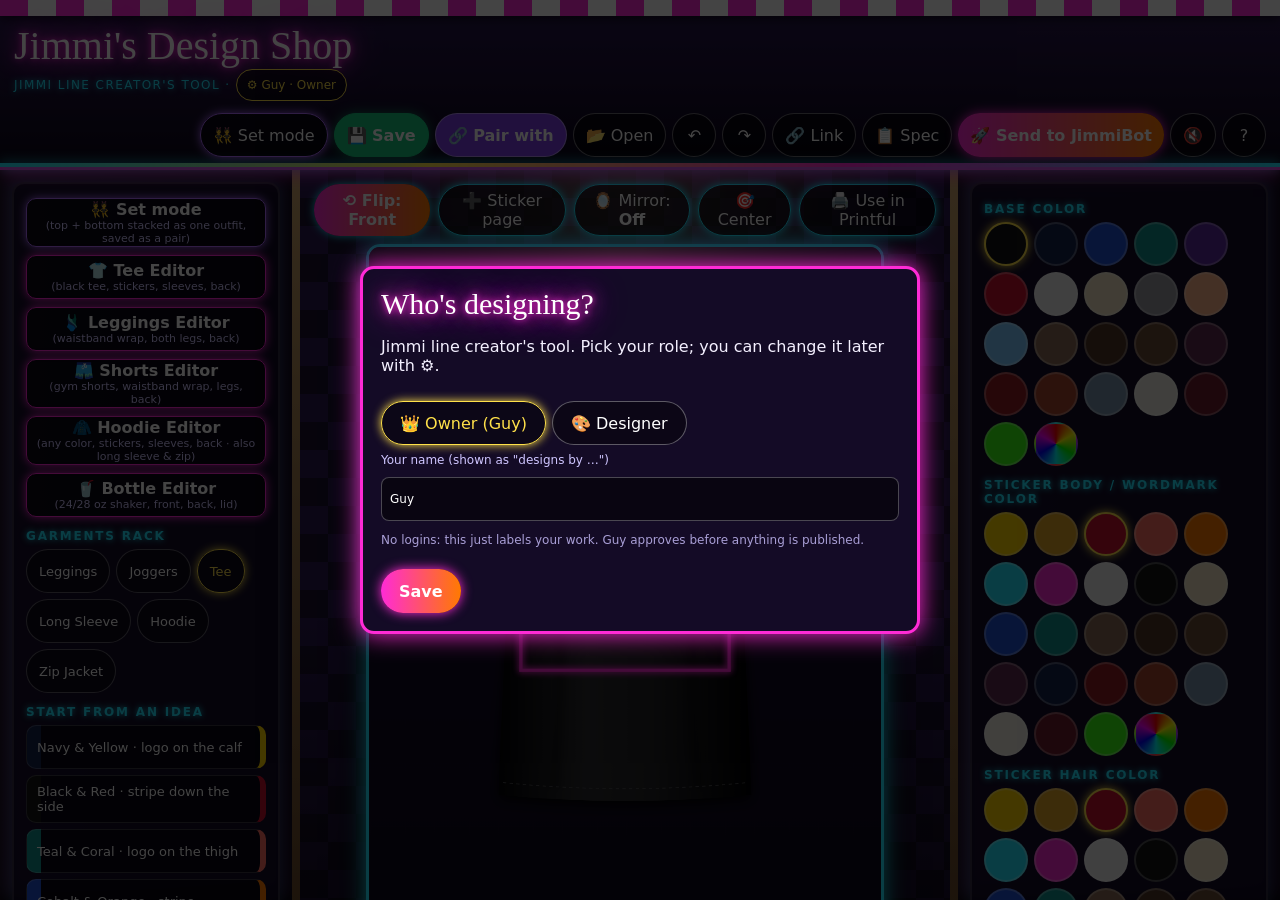
==== desk-printful-preview/index.html @ 70dbf86e "Add /desk-printful-preview/ snapshot of Printful handoff for QA (no service worker; live /desk uncha" ====
<!DOCTYPE html>
<html lang="en"><head><meta charset="UTF-8"><meta name="viewport" content="width=device-width,initial-scale=1,viewport-fit=cover">
<title>Jimmi's Design Shop</title><meta name="theme-color" content="#0b0618">
<link rel="icon" href="icons/jimmi-round.ico"><link rel="apple-touch-icon" href="icons/icon-192.png">
<link rel="stylesheet" href="app.css?v=20261105a"></head>
<body>
<header class="facade">
 <div class="awning"></div>
 <div class="signrow">
  <div class="brand"><h1 class="neon">Jimmi's Design Shop</h1><p class="sub">Jimmi line creator's tool · <button id="bProf" class="who" title="Who's designing? (settings)">⚙ <span id="whoName">…</span></button></p></div>
  <div class="tools">
   <button id="bSet" class="setb" title="Design a top + bottom as one outfit">👯<span> Set mode</span></button>
   <button id="bSave" class="save" title="Save design to My Designs (Ctrl+Shift+S)">💾<span> Save</span></button>
   <button id="bPair" title="Pair this design with a saved one (sold as a set)">🔗<span> Pair with</span></button>
   <button id="bOpen" title="Open design (Ctrl+O)">📂<span> Open</span></button>
   <button id="bUndo" title="Undo (Ctrl+Z)">↶</button><button id="bRedo" title="Redo (Ctrl+Y)">↷</button>
   <button id="bLink" title="Copy share link (Ctrl+Shift+C)">🔗<span> Link</span></button>
   <button id="bSpec" title="Copy the complete design spec + exact link for JimmiBot">📋<span> Spec</span></button><button id="bSend" class="hot" title="Send to JimmiBot (Ctrl+S)">🚀<span> Send to JimmiBot</span></button>
   <button id="bMusic" title="Music (M)">🔇</button><button id="bHelp" title="Shortcuts (?)">?</button>
  </div>
 </div>
 <div class="tubes"></div>
 <input type="file" id="file" accept=".json,application/json" hidden>
</header>
<audio id="bgm" src="audio/jimmy-soft.mp3" loop preload="none" playsinline></audio>
<main class="shop">
 <aside class="rack left">
  <section data-tab="garment"><button id="setBtn" class="wide teeBtn setb">👯 Set mode <small>(top + bottom stacked as one outfit, saved as a pair)</small></button><button id="teeBtn" class="wide teeBtn">👕 Tee Editor <small>(black tee, stickers, sleeves, back)</small></button><button id="legBtn" class="wide teeBtn">🩱 Leggings Editor <small>(waistband wrap, both legs, back)</small></button><button id="shortsBtn" class="wide teeBtn">🩳 Shorts Editor <small>(gym shorts, waistband wrap, legs, back)</small></button><button id="hoodBtn" class="wide teeBtn">🧥 Hoodie Editor <small>(any color, stickers, sleeves, back · also long sleeve &amp; zip)</small></button><button id="botBtn" class="wide teeBtn">🥤 Bottle Editor <small>(24/28 oz shaker, front, back, lid)</small></button><h4>Garments rack</h4><div class="row" id="g"></div>
   <div class="legacy"><h4>View</h4><div class="row" id="view"></div></div>
   <h4>Start from an idea</h4><div class="starters" id="starters"></div><button id="surprise" class="wide">🎲 Surprise me</button></section>
  <section data-tab="inbox" class="subs"><div class="store-sign"><span class="neon2" id="subsSign">Submissions</span></div>
   <div id="review"></div>
   </section>
  <section data-tab="inbox" id="yourDesigns"><h4>📂 Your designs</h4><div class="row"><button class="chip" id="rOpen">📂 Open file</button><button class="chip" id="rLink">🔗 Paste link</button></div><div id="saved" class="inbox"></div><p class="hint">Saved on this device. Tap one to reopen it in its editor.</p></section>
  <section data-tab="inbox"><h4>📥 JimmiBot Inbox</h4><div id="inbox" class="inbox"></div><p class="hint">Or drop a .jimmi.json anywhere on the window.</p></section>
 </aside>
 <section class="stage"><div id="tweakStage" class="tweakban stageban" hidden></div><div id="setBar" class="setbar"><b>👯 Set</b> <label>Top <select id="setTop"></select></label> <label>Bottom <select id="setBot"></select></label> <span class="seg" id="setTgt"><button data-t="top">Top</button><button data-t="bottom">Bottom</button><button data-t="both">Both</button></span> <button id="setExit" class="chip">✕ Exit set</button></div><canvas id="outfit" width="600" height="1100" title="Tap the top or bottom to edit it"></canvas><div class="spot"></div><div class="stagebar teeOnly"><button id="flip" class="hot">⟲ Flip: <b id="flipLab">Front</b></button><button id="stkBtn">➕ Sticker page</button><button id="mirBtn" title="Mirror stickers to the opposite sleeve / wrist / leg">🪞 Mirror: <b>Off</b></button><button id="ctrBtn" title="Center the selected sticker in this print zone">🎯 Center</button></div><canvas id="cv" width="1200" height="1600"></canvas>
  <p class="cap" id="cap"></p></section>
 <aside class="rack right">
  <section data-tab="colors"><h4>Base color</h4><div class="row" id="base"></div>
   <div class="legacy"><h4>Logo color</h4><div class="row" id="logoc"></div><h4>Hair color</h4><div class="row" id="hairc"></div>
   <h4>Side stripe</h4><div class="row" id="st"></div><label class="sl">Stripe width <input type="range" id="sw" min="2" max="14" step="1"></label></div>
   <div class="legsOnly"><h4>Side stripe</h4><div class="row" id="st2"></div><div class="row" id="stc" title="Number of parallel side stripes"></div><label class="sl">Stripe width <input type="range" id="sw2" min="2" max="14" step="1"></label></div>
   <div class="botOnly"><h4>Bottle presets</h4><div class="row" id="botPre"></div><h4>Lid color</h4><div class="row" id="lidc"></div><h4>Size</h4><div class="row" id="botSize"></div></div>
   <div class="teeOnly"><h4>Sticker body / wordmark color</h4><div class="row" id="sBody"></div><h4>Sticker hair color</h4><div class="row" id="sHair"></div></div></section>
  <section data-tab="place" class="teeOnly" id="teePanel"><div class="notBot"><h4>Style (keeps your stickers)</h4><div class="row" id="teeStyle"></div></div><h4>Print zone</h4><div class="row" id="zones"></div>
   <button id="stkBtn2" class="wide">➕ Add from Sticker page</button><button id="badgeBtn" class="wide">🏅 Badge: head + "Jimmi" arched above + "at the gym" below</button>
   <h4>Selected sticker: <span id="sName">none</span></h4>
   <label class="sl">Size <input type="range" id="sSize" min="0.1" max="3" step="0.01"></label>
   <label class="sl">Angle <span id="sAngV">0°</span> <input type="range" id="sAng" min="-180" max="180" step="1"></label>
   <div class="row" id="sActs"><button class="chip" data-a="dup">⧉ Duplicate</button><button class="chip" data-a="del">🗑 Delete</button><button class="chip" data-a="fwd">⬆ Forward</button><button class="chip" data-a="bwd">⬇ Back</button></div>
   <div class="strOnly" id="strPanel"><h4>➖ Stripe</h4><div class="row" id="stLines"></div>
   <label class="sl">Thickness <b id="stThV">1/4″</b> <input type="range" id="stTh" min="0" max="100" step="0.5"></label>
   <label class="sl">Length <b id="stLenV">0″</b> <input type="range" id="stLen" min="6" max="760" step="1"></label>
   <p class="hint">Drag the corner handle to stretch the length only · rotate to run it across, down a sleeve or down a leg.</p></div>
   <div class="txtOnly" id="txtPanel"><h4>✍️ Curved text</h4><div class="row" id="tWord"></div><div class="row" id="tFont"></div>
   <label class="sl">Curve <b id="tCurveV">0°</b> <input type="range" id="tCurve" min="-360" max="360" step="1"></label>
   <label class="sl">Letter spacing <b id="tSpV">0</b> <input type="range" id="tSp" min="-6" max="30" step="1"></label>
   <p class="hint">+ arches over the top · − curves underneath like a smile · brand words only.</p></div>
   <div class="rep" id="rep"><h4>🔁 Repeat / pattern</h4><div class="row" id="repMode"></div>
   <label class="sl">Count <b id="repNV">8</b> <input type="range" id="repN" min="2" max="24" step="1" value="8"></label>
   <label class="sl">Spacing <b id="repGV">10</b> <input type="range" id="repG" min="0" max="80" step="1" value="10"></label>
   <div class="row"><button class="chip hot" id="repGo">🔁 Repeat it</button><button class="chip" id="repUn">Ungroup</button><button class="chip" id="repDel">🗑 Delete group</button></div>
   <p class="hint" id="repHint">Pick a sticker, then repeat it. Copies tile evenly and stay linked as a group, so repeating again re-tiles them.</p></div>
   <p class="hint">Tap a zone (front, back, either sleeve, or the waistband/legs on leggings) to select it. ⧉ Duplicate keeps adding copies, so you can stack several stickers in one zone. Drag a sticker to move · ⤡ corner to resize · ⟳ handle to rotate (hold Shift to snap 45°) · pinch / twist with two fingers.</p>
   <h4>Design</h4><label class="fld">Name <input id="nm2" maxlength="60"></label><label class="sl chk"><span><input type="checkbox" id="creditTag"> Include "designs by" credit tag on the print PNG</span></label>
   <p class="spec" id="spec2"></p></section>
  <section data-tab="place" class="legacy"><h4>Selected: <span id="selName"></span></h4><div class="row" id="selRow"></div>
   <h4>Logo placement</h4><div class="row" id="lp"></div>
   <h4>Wordmark placement</h4><div class="row" id="wp"></div>
   <label class="sl">Logo size <input type="range" id="ls" min="0.2" max="2" step="0.01"></label>
   <label class="sl">Wordmark size <input type="range" id="ws" min="0.2" max="2" step="0.01"></label>
   <label class="sl">Wordmark angle <input type="range" id="wr" min="-180" max="180" step="1"></label>
   <p class="hint">Drag the logo or wordmark on the garment. Pinch or scroll-wheel to resize.</p>
   <h4>Design</h4><label class="fld">Name <input id="nm" maxlength="60"></label><label class="fld">Notes for JimmiBot <textarea id="nt" rows="3"></textarea></label>
   <p class="spec" id="spec"></p></section>
 </aside>
</main>
<nav class="tabbar" id="tabbar"><button data-t="garment" class="on">👕<span>Garment</span></button><button data-t="colors">🎨<span>Colors</span></button><button data-t="place">📍<span>Placement</span></button><button data-t="inbox">📥<span id="tabInbox">Inbox</span></button></nav>
<div class="modal lib" id="lib" hidden><div class="box"><div class="store-sign"><span class="neon2">Sticker Page</span></div><p class="hint">Only official Jimmi art: the Buff Jimmi logo and the "Jimmi / at the gym" wordmark. Tap one to stick it on <b id="libZone">the front</b>. Recolor it after.</p><div id="libGrid" class="libgrid"></div><button id="libClose">Close</button></div></div>
<div class="modal" id="modal" hidden><div class="box"><div id="mBody"></div><button id="mClose" class="hot">Got it</button></div></div>
<div class="drop" id="drop" hidden>Drop the .jimmi.json to load it</div>
<div class="toast" id="toast"></div>
<script src="assets.js?v=20261105a"></script><script src="assets2.js?v=20261105a"></script><script src="gyj.js?v=20261105a"></script><script src="fonts.js?v=20261105a"></script><script src="inbox/inbox.js?v=20261105a"></script><script src="render.js?v=20261105a"></script><script src="tee-render.js"></script><script src="app.js?v=20261105a"></script><script src="printful.js?v=20261107a"></script>
<script>/* preview copy: no service worker (keeps live /desk caches untouched) */</script>
</body></html>
---- desk-printful-preview/app.css ----
:root{--neon:#ff2bd6;--cyan:#22e6ff;--yel:#ffe14a;--bg:#0b0618}
[hidden]{display:none!important}
*{box-sizing:border-box}html,body{margin:0;height:100%}
body{background:var(--bg);color:#f4f0ff;font-family:system-ui,-apple-system,Segoe UI,Roboto,sans-serif;display:flex;flex-direction:column;overflow:hidden}
button{font:inherit;color:#fff;cursor:pointer}
.facade{flex:none;background:linear-gradient(#2a1850,#0b0618);border-bottom:3px solid var(--neon);box-shadow:0 0 18px var(--neon);position:relative;z-index:5}
.awning{height:16px;background:repeating-linear-gradient(90deg,var(--neon) 0 28px,#fff 28px 56px);box-shadow:0 4px 10px #0008}
.signrow{display:flex;align-items:center;gap:12px;padding:6px 14px;flex-wrap:wrap}
.neon{font-family:"Brush Script MT","Segoe Script",cursive;font-weight:400;font-size:40px;margin:0;color:#fff;text-shadow:0 0 6px var(--neon),0 0 18px var(--neon),0 0 36px var(--neon);animation:flick 6s infinite}
@keyframes flick{0%,92%,96%,100%{opacity:1}94%{opacity:.6}}
.tools{margin-left:auto;display:flex;gap:6px;flex-wrap:wrap}
.tools button{min-height:44px;min-width:44px;padding:6px 12px;border:1px solid #fff6;border-radius:99px;background:#0008}
.tools button:hover{border-color:var(--cyan);box-shadow:0 0 8px var(--cyan)}
.hot{background:linear-gradient(90deg,var(--neon),#ff7a00)!important;border:0!important;font-weight:800;box-shadow:0 0 12px var(--neon)}
.tubes{height:4px;background:linear-gradient(90deg,var(--cyan),var(--yel),var(--neon),var(--cyan));box-shadow:0 0 12px var(--cyan)}
.shop{flex:1;display:grid;grid-template-columns:300px 1fr 330px;min-height:0;background:radial-gradient(ellipse at 50% -10%,#ffd9a033,#0000 55%),#140b26}
.rack{overflow:auto;padding:12px;background:linear-gradient(90deg,#3a2350,#24143a);border:0 solid #6b4a2a;box-shadow:inset 0 0 20px #000}
.rack.left{border-right-width:8px;border-image:linear-gradient(#c9a26b,#6b4a2a) 1}.rack.right{border-left-width:8px;border-image:linear-gradient(#c9a26b,#6b4a2a) 1}
.rack section{background:#0d0820cc;border:2px solid #ffffff22;border-radius:12px;padding:6px 12px 12px;margin-bottom:12px;box-shadow:0 6px 0 #6b4a2a,0 0 12px #22e6ff22}
h4{margin:12px 0 6px;font-size:12px;letter-spacing:.15em;text-transform:uppercase;color:var(--cyan);text-shadow:0 0 6px var(--cyan)}
.row{display:flex;flex-wrap:wrap;gap:6px}
.chip{min-height:44px;padding:8px 12px;border:1px solid #fff5;border-radius:99px;background:#0006;font-size:13px}
.chip.on,.sw.on{border-color:var(--yel);box-shadow:0 0 10px var(--yel);color:var(--yel)}
.sw{width:44px;height:44px;border-radius:50%;border:2px solid #fff4}
.sw.custom{background:conic-gradient(red,yellow,lime,cyan,blue,magenta,red);position:relative;overflow:hidden}.sw.custom input{opacity:0;position:absolute;inset:0;width:100%;height:100%;cursor:pointer}
.starters{display:flex;flex-direction:column;gap:6px}
.starter{min-height:44px;text-align:left;padding:8px 10px;border-radius:10px;border:1px solid #fff3;background:linear-gradient(90deg,var(--a) 0 14px,#0008 14px);border-right:6px solid var(--b);font-size:13px}
.wide{width:100%;min-height:44px;margin-top:8px;border-radius:10px;border:1px solid var(--yel);background:#0008}
.inbox{display:flex;flex-direction:column;gap:6px}
.inbox button{min-height:52px;text-align:left;border-radius:10px;border:1px solid #fff3;background:#0008;padding:8px 10px;display:flex;gap:10px;align-items:center}
.inbox i{width:28px;height:28px;border-radius:6px;background:var(--a);border:4px solid var(--b);flex:none}
.inbox small{display:block;color:#cfc6ff;font-size:11px}
.stage{position:relative;display:flex;flex-direction:column;align-items:center;justify-content:center;min-height:0;padding:14px;
 background:linear-gradient(#0000 60%,#0007),repeating-conic-gradient(#1a1030 0 25%,#2a1850 0 50%) 0 0/56px 56px}
.spot{position:absolute;inset:0;background:radial-gradient(ellipse at 50% 0,#ffe3b04d,#0000 60%);pointer-events:none}
#cv{height:100%;max-height:calc(100vh - 150px);aspect-ratio:3/4;width:auto;max-width:100%;border-radius:14px;border:3px solid var(--cyan);box-shadow:0 0 22px var(--cyan),0 20px 40px #000;touch-action:none;position:relative}
.cap{font-size:12px;color:#cfc6ff;margin:8px 0 0;text-align:center;position:relative}
.sl,.fld{display:flex;flex-direction:column;font-size:12px;color:#cfc6ff;margin-top:8px;gap:4px}
input[type=range]{width:100%;height:32px;accent-color:var(--neon)}
.fld input,.fld textarea{background:#0008;color:#fff;border:1px solid #fff4;border-radius:8px;padding:8px;font:inherit;min-height:40px}
.hint,.spec{font-size:12px;color:#a99fd6}.spec{white-space:pre-wrap;font-family:ui-monospace,monospace;font-size:11px}
.tabbar{display:none}
.modal{position:fixed;inset:0;background:#000b;display:flex;align-items:center;justify-content:center;z-index:30}
.modal .box{max-width:560px;margin:16px;background:#140b26;border:3px solid var(--neon);box-shadow:0 0 24px var(--neon);border-radius:14px;padding:18px}
.modal .box button{min-height:44px;padding:8px 18px;border-radius:99px;margin-top:10px}
.modal code{background:#0008;padding:2px 6px;border-radius:4px;color:var(--yel)}
.drop{position:fixed;inset:12px;border:4px dashed var(--yel);border-radius:18px;background:#0b0618cc;display:flex;align-items:center;justify-content:center;font-size:28px;z-index:40;pointer-events:none}
.toast{position:fixed;left:50%;bottom:90px;transform:translateX(-50%);background:#000c;border:1px solid var(--cyan);padding:10px 16px;border-radius:99px;opacity:0;transition:opacity .3s;z-index:50;pointer-events:none}
.toast.on{opacity:1}
/* tablet / unfolded Fold (≈880) and folded (≈375): touch layout */
@media (max-width:1000px){
 .neon{font-size:30px}.signrow{padding:4px 10px;gap:6px}.tools{margin-left:0;width:100%;justify-content:space-between}
 .tools button{padding:6px 10px;font-size:13px}
 .shop{display:flex;flex-direction:column;overflow:hidden}
 .stage{flex:none;height:48vh;padding:8px;order:-1}#cv{max-height:100%}
 .rack{flex:1;border:0!important;padding:8px}
 .rack.left,.rack.right{display:contents}
 .shop>.rack section{display:none;overflow:auto;margin:8px;flex:1}
 body[data-tab=garment] [data-tab=garment],body[data-tab=colors] [data-tab=colors],body[data-tab=place] [data-tab=place],body[data-tab=inbox] [data-tab=inbox]{display:block}
 .tabbar{display:flex;flex:none;background:#0b0618;border-top:3px solid var(--neon);box-shadow:0 0 14px var(--neon);padding-bottom:env(safe-area-inset-bottom)}
 .tabbar button{flex:1;min-height:58px;background:none;border:0;display:flex;flex-direction:column;align-items:center;justify-content:center;font-size:20px;gap:2px}
 .tabbar span{font-size:11px}.tabbar .on{color:var(--yel);text-shadow:0 0 8px var(--yel)}
}
@media (max-width:1000px) and (min-width:700px){.stage{height:auto;flex:1}.shop{flex-direction:row}.shop>.rack section{flex:none;width:380px;margin:8px}#cv{max-height:calc(100vh - 220px)}}
@media (max-width:460px){.tools{flex-wrap:nowrap;gap:4px}.tools button{padding:4px;flex:1}.tools .hot span{display:none}.tools .hot::after{content:" Send";font-size:13px}.tools button:not(.hot) span{display:none}.tools .hot{flex:3}.neon{font-size:26px;width:100%;text-align:center}.cap{display:none}}
/* ---- Tee Editor + review (v2) ---- */
.brand{display:flex;flex-direction:column}.sub{margin:0;font-size:12px;letter-spacing:.12em;color:var(--cyan);text-shadow:0 0 6px var(--cyan);text-transform:uppercase}
.who{min-height:32px;background:#0008;border:1px solid var(--yel);border-radius:99px;padding:2px 10px;color:var(--yel);font-size:12px;letter-spacing:0;text-transform:none}
body:not(.tee) .teeOnly{display:none!important}body.tee .legacy{display:none!important}
.teeBtn{border-color:var(--neon)!important;box-shadow:0 0 10px var(--neon);font-weight:800}.teeBtn small{display:block;font-weight:400;font-size:11px;color:#cfc6ff}
.stagebar{position:relative;display:flex;gap:8px;margin-bottom:8px;z-index:2}.stagebar button{min-height:44px;padding:6px 16px;border-radius:99px;border:1px solid var(--cyan);background:#0009;box-shadow:0 0 8px var(--cyan)}
#cv.flipping{transition:transform .22s ease-in}
.store-sign{background:#0b0618;border:3px solid var(--neon);border-radius:10px;padding:6px;margin:8px 0;text-align:center;box-shadow:0 0 14px var(--neon),inset 0 0 10px var(--neon)}
.neon2{font-family:"Brush Script MT","Segoe Script",cursive;font-size:28px;color:#fff;text-shadow:0 0 6px var(--cyan),0 0 16px var(--cyan),0 0 30px var(--cyan);animation:flick 7s infinite}
.libgrid{display:grid;grid-template-columns:repeat(auto-fill,minmax(92px,1fr));gap:8px;max-height:60vh;overflow:auto;padding:4px}
.libgrid h5{grid-column:1/-1;margin:8px 0 0;color:var(--yel);font-size:12px;letter-spacing:.1em;text-transform:uppercase}
.libgrid button{min-height:92px;border-radius:10px;border:2px solid #fff3;background:repeating-conic-gradient(#1a1030 0 25%,#2a1850 0 50%) 0 0/20px 20px;padding:4px}
.libgrid button:hover,.libgrid button:focus{border-color:var(--neon);box-shadow:0 0 10px var(--neon)}.libgrid canvas{width:100%;height:auto;display:block}
.lib .box{max-width:760px;width:calc(100% - 24px)}
.rv{border:2px solid var(--yel);border-radius:10px;padding:8px;background:#0008;font-size:13px}.rv b.credit{color:var(--yel);font-style:italic}
.pill{display:inline-block;padding:2px 10px;border-radius:99px;font-size:11px;font-weight:800;text-transform:uppercase;letter-spacing:.08em;background:#555}
.pill.submitted{background:#ff7a00}.pill.approved{background:#1a9e4a}.pill.rejected{background:#c8102e}.pill.draft{background:#5b2a9e}
.rv textarea{width:100%;background:#0008;color:#fff;border:1px solid #fff4;border-radius:8px;padding:6px;font:inherit;margin-top:6px}
.rv .acts{display:flex;gap:6px;margin-top:6px}.rv .acts button{flex:1;min-height:44px;border-radius:99px;border:0;font-weight:800}.ok{background:#1a9e4a}.no{background:#c8102e}
.rv ol{margin:6px 0 0;padding-left:18px;font-size:11px;color:#cfc6ff}
.chk input{width:20px;height:20px;vertical-align:middle}
.prof .chip{font-size:16px}.prof input{width:100%;min-height:44px;background:#0008;color:#fff;border:1px solid #fff4;border-radius:8px;padding:8px;font:inherit;margin-top:6px}
@media (max-width:460px){.sub{font-size:10px;text-align:center}.brand{width:100%}.stagebar{margin-bottom:4px}.stagebar button{padding:4px 10px;font-size:13px}}
@media (max-width:1000px){.stage{flex-direction:column}#cv{max-height:calc(100% - 52px)}}
body.tee #cv{max-height:calc(100vh - 210px)}@media (max-width:1000px){body.tee #cv{max-height:calc(100% - 52px)}}
@media (max-width:1000px){.shop>.rack section.subs{flex:4 1 auto}}
@media (pointer:coarse),(max-width:1000px){.who{min-height:44px}}
.rep{margin-top:10px;padding:8px 10px;border:1px dashed #ff2bd666;border-radius:12px}
.chip.hot{background:#ff2bd6;color:#fff}
h5 .new{font-style:normal;background:#ffe14a;color:#0b0618;border-radius:6px;padding:0 5px;font-size:10px;margin-left:4px}
body:not(.bottle) .botOnly{display:none!important}
body:not(.legs) .legsOnly{display:none!important}
body.bottle .notBot{display:none!important}
body:not(.txtSel) .txtOnly{display:none!important}
.badgeLib{font-size:15px;color:#fff}
body:not(.strSel) .strOnly{display:none!important}

#bSave.save{background:#19c37d;color:#fff;font-weight:800;border-color:#19c37d;box-shadow:0 0 12px #19c37d88}
#bSave.done{background:#0a8f57}
#saved .del{margin-left:auto;padding:4px 8px}
#bPair{background:#7b3fe4;color:#fff;font-weight:700}
.pairb{display:inline-block;background:#7b3fe4;color:#fff;border-radius:99px;padding:1px 8px;font-size:12px;margin-top:2px}
.pick button{display:block;width:100%;margin:6px 0;text-align:left}
#saved>button{flex-wrap:wrap}#saved>button>span:first-of-type{flex:1 1 60%}#saved .pairb{white-space:nowrap}#saved .del{margin-left:4px;flex:0 0 auto}

/* Set mode */
#setBar,#outfit{display:none}
body.setmode #setBar{display:flex;flex-basis:100%;flex-wrap:wrap;gap:8px;align-items:center;justify-content:center;margin-bottom:6px;z-index:2;color:#fff}
#setBar select{min-height:38px;border-radius:10px;background:#120a26;color:#fff;border:1px solid var(--cyan);padding:4px 8px;font-size:15px}
#setBar .seg{display:inline-flex;border:2px solid #b06cff;border-radius:99px;overflow:hidden}
#setBar .seg button{min-height:38px;padding:4px 16px;background:#0009;color:#fff;border:0;font-weight:700;cursor:pointer}
#setBar .seg button.on{background:#b06cff;color:#000}
body.setmode .stage{display:grid;grid-template-columns:minmax(0,1.1fr) minmax(0,.9fr);grid-template-rows:auto auto minmax(0,1fr) auto;justify-items:center;align-items:center;gap:8px}
body.setmode #setBar{grid-column:1/3;grid-row:1}
body.setmode .stagebar{grid-column:2;grid-row:2;margin:0}
body.setmode #outfit{display:block;grid-column:1;grid-row:2/5;height:calc(100vh - 210px);width:auto;max-width:100%;aspect-ratio:600/1100;border-radius:14px;border:3px solid #b06cff;box-shadow:0 0 22px #b06cff;cursor:pointer}
body.setmode #cv{grid-column:2;grid-row:3;max-height:calc(100vh - 300px);max-width:100%;height:auto;width:auto}
body.setmode .cap{grid-column:2;grid-row:4}
.setb{border-color:#b06cff!important;box-shadow:0 0 10px #b06cff}
body.setmode #bSet{background:#b06cff;color:#000}
.chip.setopen{background:#b06cff;color:#000}

.yd{font-size:22px;font-weight:800;min-height:64px;border:2px solid var(--cyan);border-radius:16px;background:#0009;color:#fff;box-shadow:0 0 14px var(--cyan);cursor:pointer;width:100%}
#yourDesigns.flash{outline:3px solid var(--cyan);box-shadow:0 0 24px var(--cyan)}

#mirBtn.on{background:#22e6ff;color:#000;box-shadow:0 0 14px #22e6ff}

.pill.needs-tweak{background:#ffd400;color:#000}.pill.resubmitted{background:#22a6ff}
.tweakban{background:#ffd400;color:#000;border-radius:12px;padding:10px 14px;margin:8px 0;font-size:16px;box-shadow:0 0 16px #ffd400}
.stageban{position:relative;z-index:3;max-width:640px;width:100%}body.setmode .stageban{grid-column:1/3}
.acts .tw{background:#ffd400;color:#000;font-weight:700}
#saved .pill{display:inline-block;margin-left:6px;padding:1px 8px;border-radius:99px;font-size:11px;color:#fff}#saved .pill.needs-tweak{color:#000}
.stage{justify-content:safe center;overflow:auto}.stageban{flex:none}
#ctrBtn:disabled{opacity:.45;cursor:not-allowed}

@media (max-width:520px){.tools{flex-wrap:wrap;justify-content:center;row-gap:6px}}
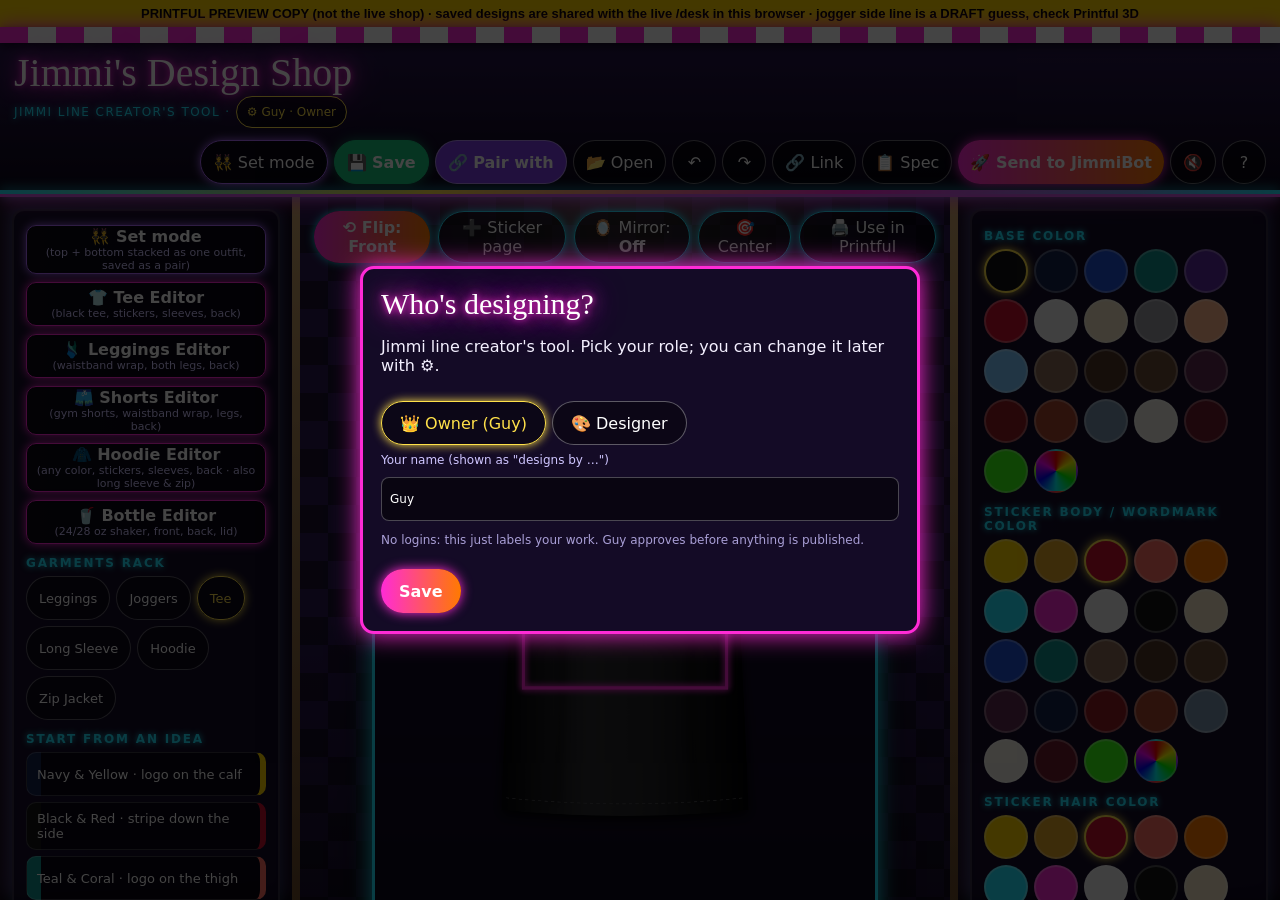
==== commit 2960759d: "Preview only: refresh /desk-printful-preview/ with Shorts 298 + Men's 400/Women's 401 Joggers (DRAFT" ====
--- a/desk-printful-preview/index.html
+++ b/desk-printful-preview/index.html
@@ -4,6 +4,7 @@
 <link rel="icon" href="icons/jimmi-round.ico"><link rel="apple-touch-icon" href="icons/icon-192.png">
 <link rel="stylesheet" href="app.css?v=20261105a"></head>
 <body>
+<div style="background:#ffd400;color:#000;padding:6px 10px;font:600 13px sans-serif;text-align:center">PRINTFUL PREVIEW COPY (not the live shop) · saved designs are shared with the live /desk in this browser · jogger side line is a DRAFT guess, check Printful 3D</div>
 <header class="facade">
  <div class="awning"></div>
  <div class="signrow">
@@ -81,6 +82,6 @@
 <div class="modal" id="modal" hidden><div class="box"><div id="mBody"></div><button id="mClose" class="hot">Got it</button></div></div>
 <div class="drop" id="drop" hidden>Drop the .jimmi.json to load it</div>
 <div class="toast" id="toast"></div>
-<script src="assets.js?v=20261105a"></script><script src="assets2.js?v=20261105a"></script><script src="gyj.js?v=20261105a"></script><script src="fonts.js?v=20261105a"></script><script src="inbox/inbox.js?v=20261105a"></script><script src="render.js?v=20261105a"></script><script src="tee-render.js"></script><script src="app.js?v=20261105a"></script><script src="printful.js?v=20261107a"></script>
-<script>/* preview copy: no service worker (keeps live /desk caches untouched) */</script>
+<script src="assets.js?v=20261105a"></script><script src="assets2.js?v=20261105a"></script><script src="gyj.js?v=20261105a"></script><script src="fonts.js?v=20261105a"></script><script src="inbox/inbox.js?v=20261105a"></script><script src="render.js?v=20261105a"></script><script src="tee-render.js"></script><script src="app.js?v=20261105a"></script><script src="printful.js?v=20261107c"></script>
+<script>/* preview copy: no service worker */</script>
 </body></html>
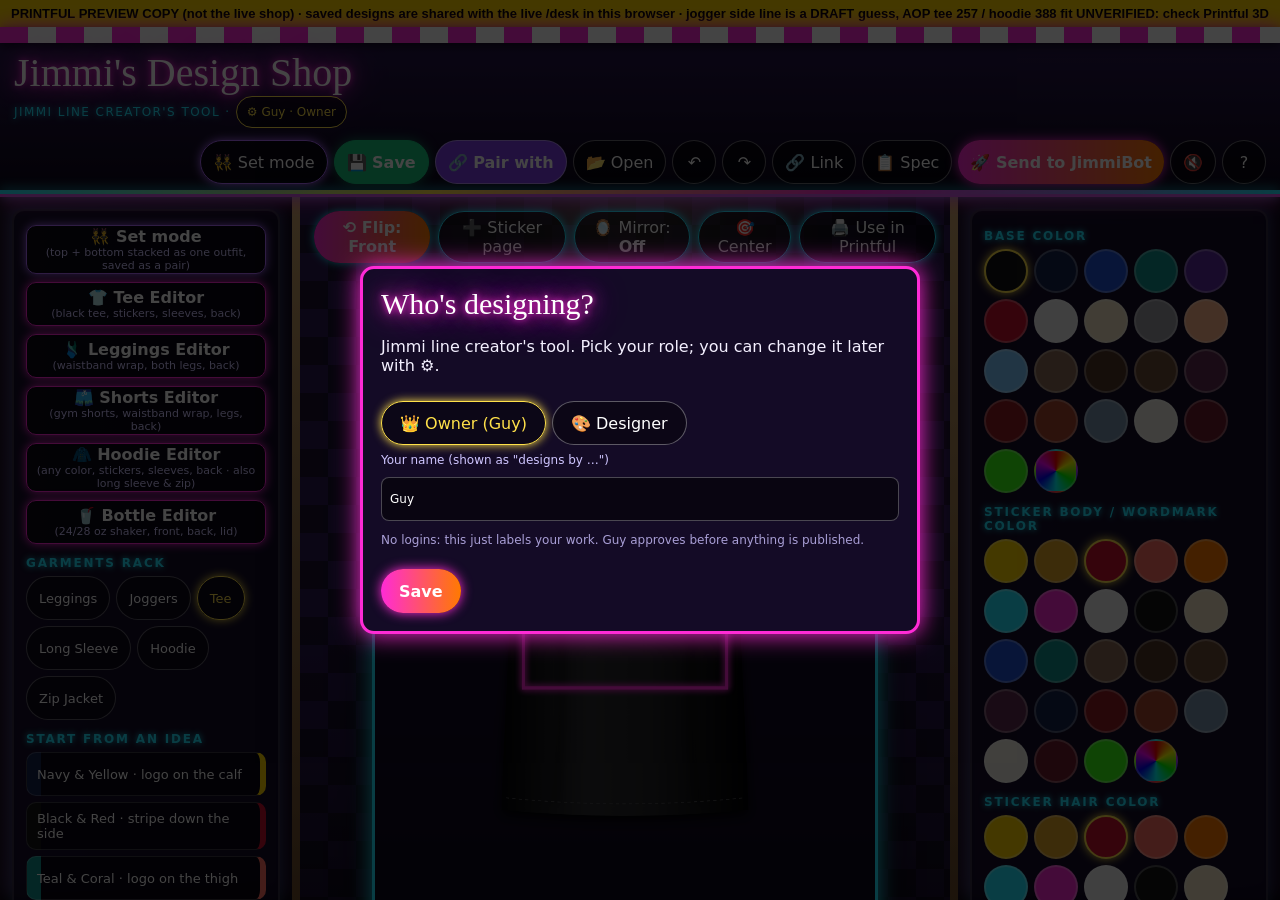
==== commit 700bf57e: "Preview only: add AOP Crew Neck 257 + AOP Hoodie 388 exports (UNVERIFIED fit notes) to /desk-printfu" ====
--- a/desk-printful-preview/index.html
+++ b/desk-printful-preview/index.html
@@ -4,7 +4,7 @@
 <link rel="icon" href="icons/jimmi-round.ico"><link rel="apple-touch-icon" href="icons/icon-192.png">
 <link rel="stylesheet" href="app.css?v=20261105a"></head>
 <body>
-<div style="background:#ffd400;color:#000;padding:6px 10px;font:600 13px sans-serif;text-align:center">PRINTFUL PREVIEW COPY (not the live shop) · saved designs are shared with the live /desk in this browser · jogger side line is a DRAFT guess, check Printful 3D</div>
+<div style="background:#ffd400;color:#000;padding:6px 10px;font:600 13px sans-serif;text-align:center">PRINTFUL PREVIEW COPY (not the live shop) · saved designs are shared with the live /desk in this browser · jogger side line is a DRAFT guess, AOP tee 257 / hoodie 388 fit UNVERIFIED: check Printful 3D</div>
 <header class="facade">
  <div class="awning"></div>
  <div class="signrow">
@@ -82,6 +82,6 @@
 <div class="modal" id="modal" hidden><div class="box"><div id="mBody"></div><button id="mClose" class="hot">Got it</button></div></div>
 <div class="drop" id="drop" hidden>Drop the .jimmi.json to load it</div>
 <div class="toast" id="toast"></div>
-<script src="assets.js?v=20261105a"></script><script src="assets2.js?v=20261105a"></script><script src="gyj.js?v=20261105a"></script><script src="fonts.js?v=20261105a"></script><script src="inbox/inbox.js?v=20261105a"></script><script src="render.js?v=20261105a"></script><script src="tee-render.js"></script><script src="app.js?v=20261105a"></script><script src="printful.js?v=20261107c"></script>
+<script src="assets.js?v=20261105a"></script><script src="assets2.js?v=20261105a"></script><script src="gyj.js?v=20261105a"></script><script src="fonts.js?v=20261105a"></script><script src="inbox/inbox.js?v=20261105a"></script><script src="render.js?v=20261105a"></script><script src="tee-render.js"></script><script src="app.js?v=20261105a"></script><script src="printful.js?v=20261107d"></script>
 <script>/* preview copy: no service worker */</script>
 </body></html>
